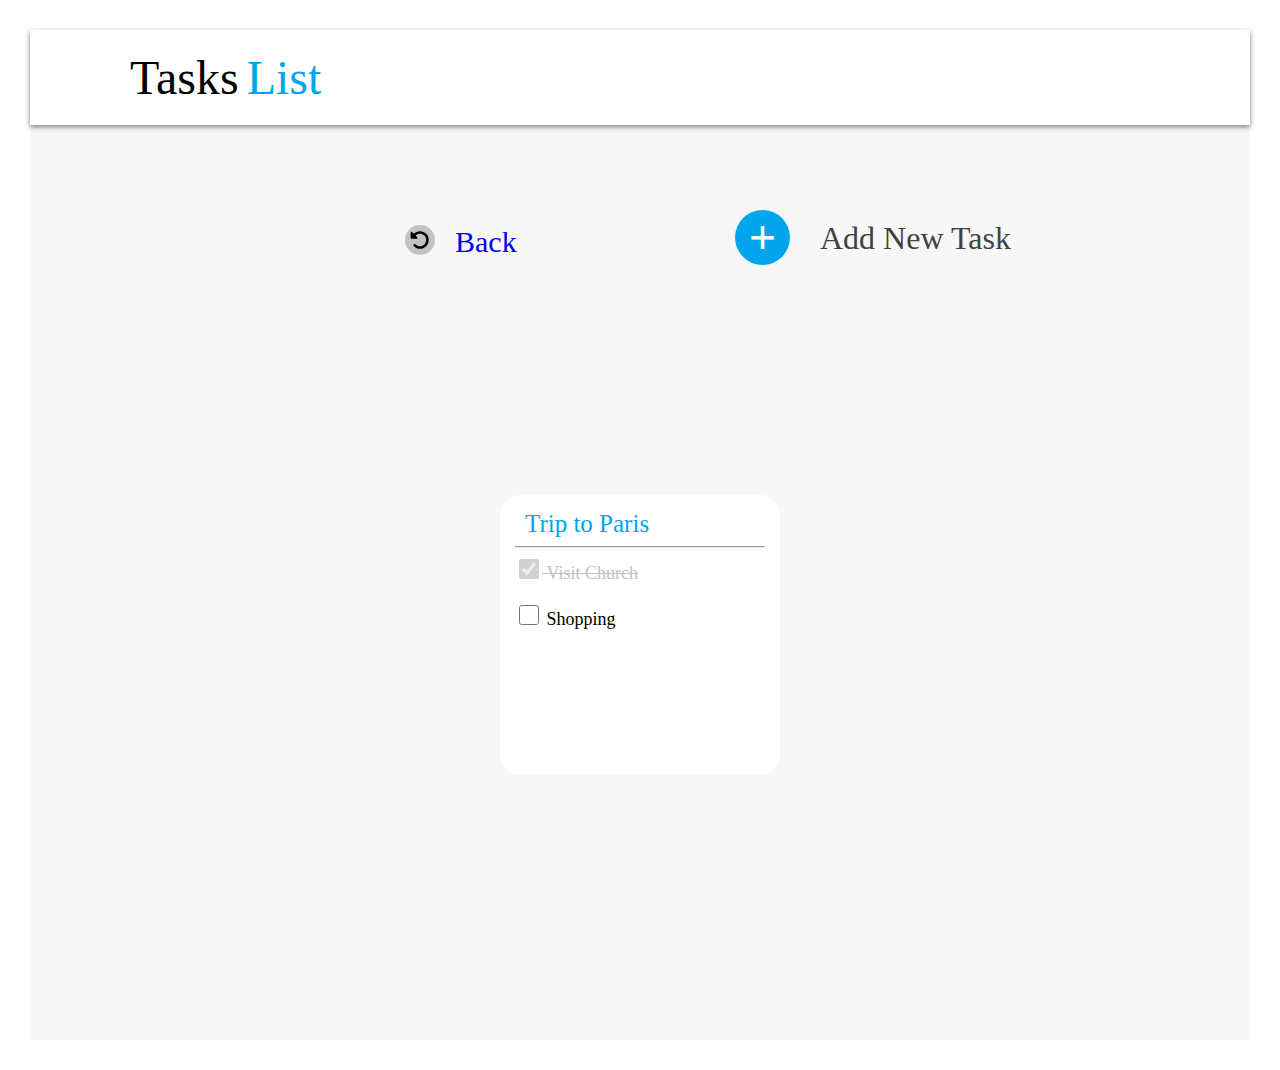
==== index3.html @ 1df2242a "p-2" ====
<!DOCTYPE html>
<html lang="en">
<head>
    <meta charset="UTF-8">
    <meta name="viewport" content="width=device-width, initial-scale=1.0">
    <title>Document</title>
    <link rel="stylesheet" href="./styles.css">
</head>
<body>
    <div class="whole">
        <div class="top">
            <span style="color: black; font-size: xxx-large; font-family: serif"
              >Tasks</span
            >&nbsp
            <span style="color: #00a5ec; font-size: xxx-large; font-family: serif"
              >List</span
            >
          </div>

          <div class="container1">
          <a href="./index.html"><div class="back"><span id="back">Back</span></a></div>
          
          <div class="circle nt2">
            <div class="plus2"><b>+</b></div>
           </div>
           <div class="nt3"><span style="font-size: xx-large;font-family: serif;color: #424242;">Add New Task</span> </div>
        </div>
        
        <div class="parentbox">
        <div class="box">
            <span id="subheading"> Trip to Paris</span></a>
            <hr />
            <input type="checkbox"checked disabled><s>&nbspVisit Church</s><br><br>
            <input type="checkbox"><span style="font-size: large;"> Shopping</span></div>
          </div></div>
    </div>

</body>
</html>
---- styles.css ----
body{
    margin: 30px;
}
.whole{
    background-color: #F7F7F7;
    height: 100%;
    width: 100%;
    display: flex;
    flex-wrap: wrap;
}
.top{
    padding: 20px;
    background-color: white;
    padding-left: 100px;
    box-shadow: 0px 2px 5px 0px gray;
    width: 100%;
}
.newtask{
    margin: 15px;
    width: 100%;
    display: flex;
    flex-wrap: wrap;
    justify-content: flex-end;
    margin:50px 300px ;
}
.circle{

height: 55px;
width: 55px;
border-radius: 50%;
background-color: #00A5EC;
color: #F7F7F7;
}
.plus{
    font-size: xxx-large;
    text-align: center;
    color: white;
}
.plus2{
    font-size: xxx-large;
    text-align: center;
    color: white;
  
}
.nt{
    margin: 10px;
}
.main{
    height: 90%;
    flex-wrap: wrap;
    display: flex;
    justify-content: space-evenly;
}
.boxes{
    display: flex;
    flex-wrap: wrap;
    justify-content: center;
}
a{
    text-decoration: none;
}
#subheading{
    padding: 10px;
color: #00a5ec;
font-size: 25px;
}
.box{
    margin: 50px;
    height: 250px;
    width: 250px;
    background-color: white;
    border: 2px gainsboro;
    border-radius: 20px;
    padding: 15px;
    flex-wrap: wrap;
}
.box:hover{
    box-shadow: 0px 0px 5px grey;
}
.hid{
    visibility: hidden;
}
s{
    color: #C2C2C2;
    font-size: large;
}
.parent{
    filter: blur(3px) brightness(0.5);
}
.popupbox{
    height: 150px;
    width: 300px;
    padding: 10px;
    font-size: 20px;
    font-family: serif;
    background-color: white;
    border: 5px grey;
    border-radius: 10px;
    position: absolute;
    top: 300px;
    left: 500px;
}
#x{
    margin-left: 100px;
    color:  white;
}
input[type="text"]{
    width: 95%;
}
input[type="checkbox"]{
    width: 20px;
    height: 20px;
}
.newtask2{
    background-color: #00A5EC;
    border-radius: 5px;
    color: white;
    height: 25px;
    width: 100px;
    margin: 30px 0px 0px 180px;
}
.container1{
    margin: 25px;
    width: 100%;
    display: flex;
   /* justify-content: space-between;*/
    flex-wrap: wrap;
    position: relative;

}
.back{
    height: 30px;
    width: 30px;
    border-radius: 50%;
    background-color: #C2C2C2;
    background-image: url(./rotate-left-solid.svg);
    background-size: 20px;
    background-repeat: no-repeat;
    background-position: center;
    margin-left:250px ;
    margin-top: 15px;
    position: relative;
    top: 60px;
    left: 100px;
}
#back{
        height: 50px;
        margin: 27px 0px 0px 50px;
        padding-top: 20px;
        font-size: 30px;
}
.nt2{
   margin-left: 350px;
   position: relative;
   top: 60px;
   left: 50px;
}
.nt3{
    position: relative;
    top: 70px;
    left: 80px;
}
.parentbox{
    height: 90vh;
    width: 100%;
    display: flex;
    flex-wrap: wrap;
    justify-content: center;
    align-items: center;
}
.parent2{
    filter: blur(3px) brightness(0.5);
}
@media screen and (min-width:280px) and (max-width:500px){
body{
    margin: 0;
}
    .nt{
    display: none;
}
.nt3{
    display: none;
}
.top{
    padding-left: 30px;
}
.newtask{
    margin: 25px;
    width: 100%;
    display: flex;
    flex-wrap: wrap;
    justify-content: center;
}
.box{
    margin: 15px;
    height: 200px;
    width: 200px;
}
.popupbox{
position: absolute;
left: 80px;
width: 220px;
}
.newtask2{
    margin-left: 100px;
}
#x{
    margin-left: 30px;
}
.back{
margin-left: 10px;
position: relative;
left: 0px;
}
#back{
    color: black;
}
.nt2{
   margin-left: 170px;
}
}
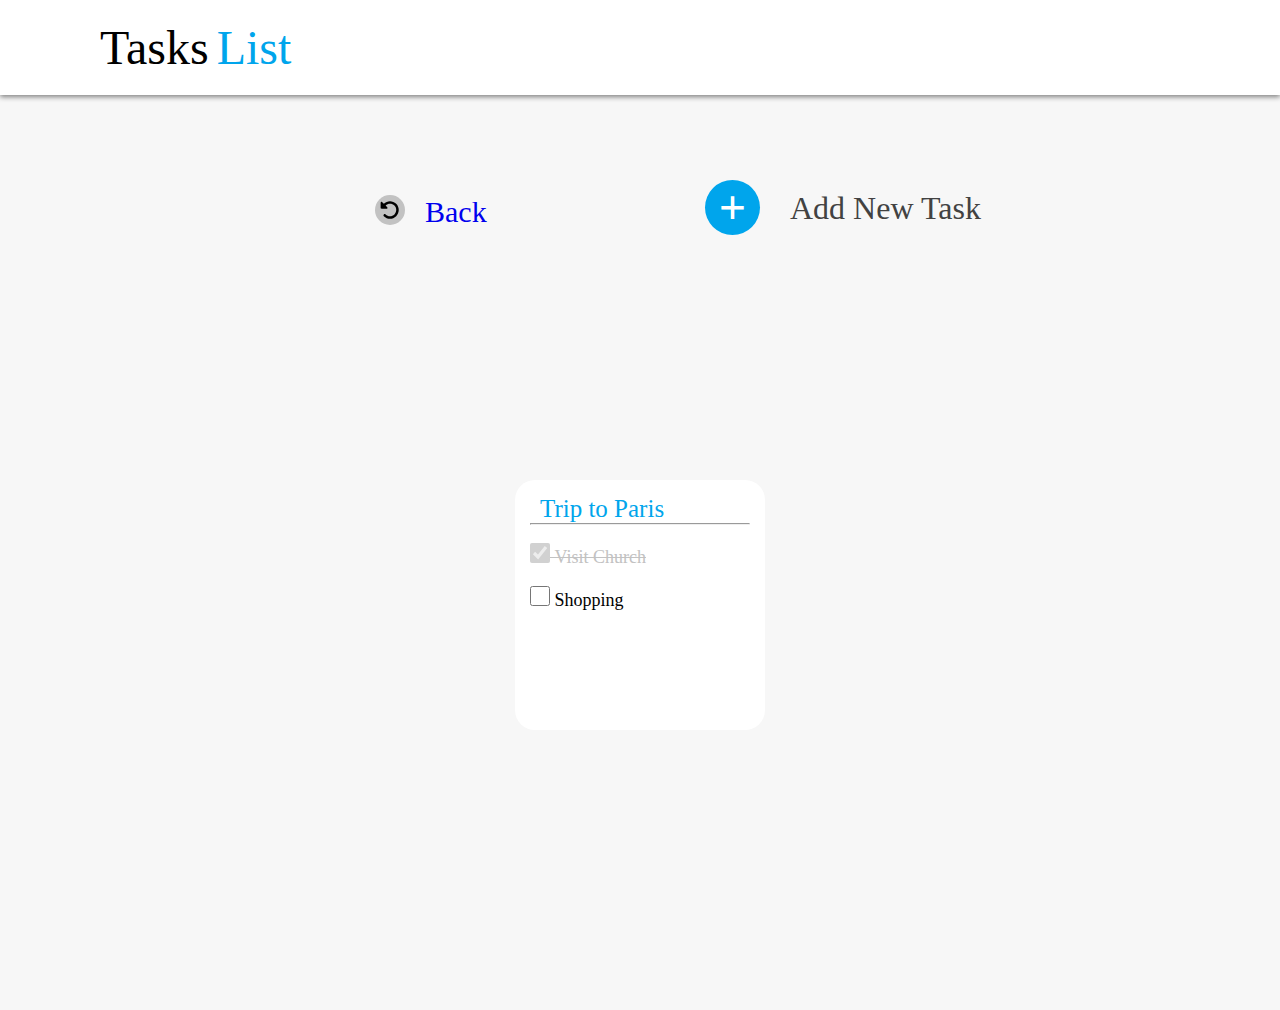
==== commit b1c7a213: "p2" ====
--- a/index3.html
+++ b/index3.html
@@ -29,7 +29,7 @@
         <div class="parentbox">
         <div class="box">
             <span id="subheading"> Trip to Paris</span></a>
-            <hr />
+            <hr /><br>
             <input type="checkbox"checked disabled><s>&nbspVisit Church</s><br><br>
             <input type="checkbox"><span style="font-size: large;"> Shopping</span></div>
           </div></div>
--- a/styles.css
+++ b/styles.css
@@ -1,9 +1,10 @@
-body{
-    margin: 30px;
+*{
+    margin: 0;
+    padding: 0;
 }
 .whole{
     background-color: #F7F7F7;
-    height: 100%;
+    height: auto;
     width: 100%;
     display: flex;
     flex-wrap: wrap;
@@ -73,6 +74,7 @@
     border-radius: 20px;
     padding: 15px;
     flex-wrap: wrap;
+    box-sizing: border-box;
 }
 .box:hover{
     box-shadow: 0px 0px 5px grey;
